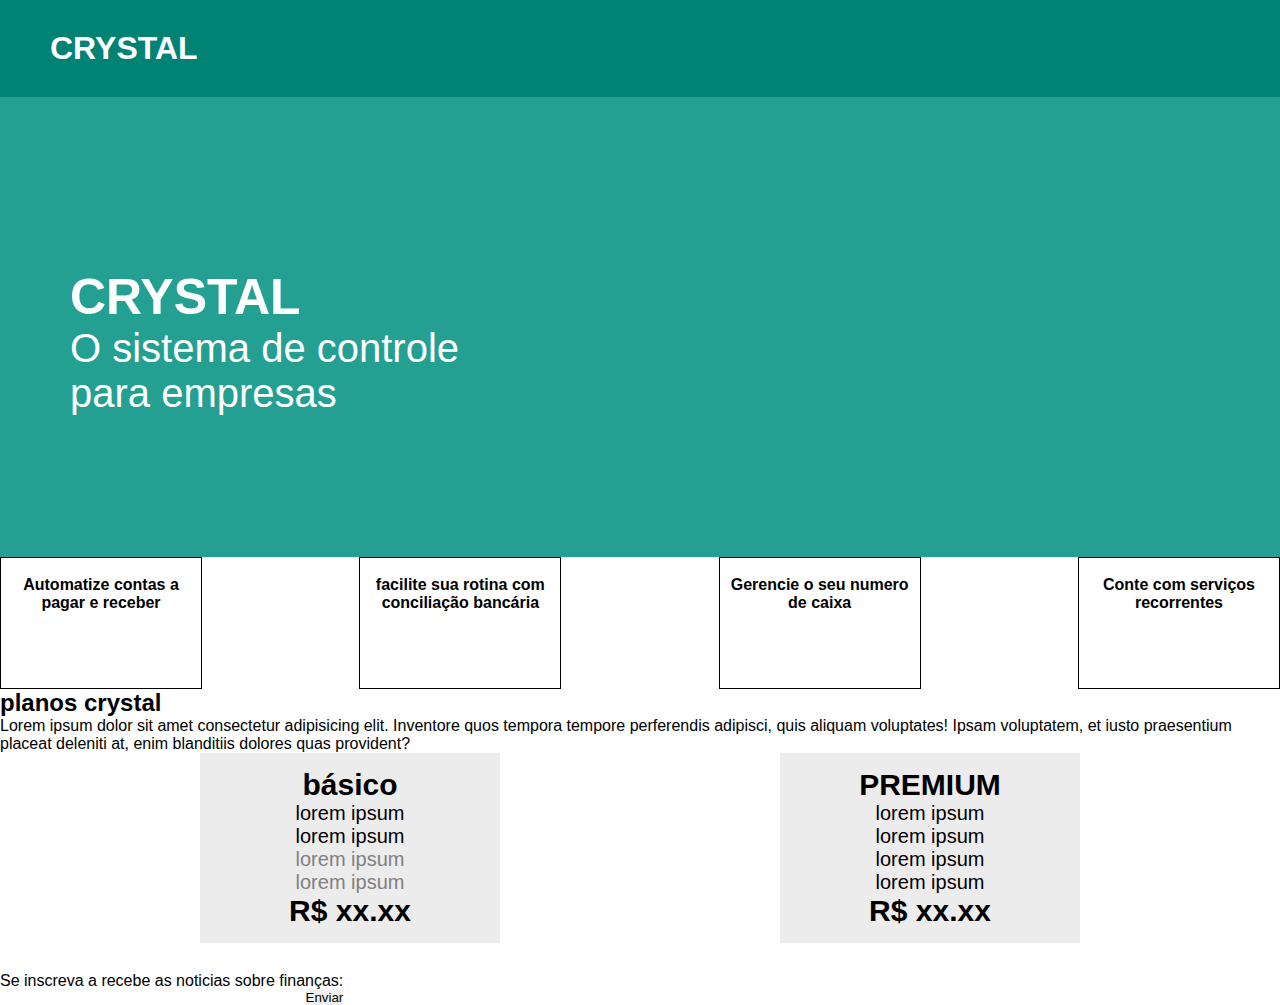
==== index.html @ 3809c92c "atualização do estilo" ====
<!DOCTYPE html>
<html lang="pt-br">
<head>
    <meta charset="UTF-8">
    <meta name="viewport" content="width=device-width, initial-scale=1.0">
    <title>CRYSTAL</title>
    <link rel="stylesheet" href="styles.css">
</head>
<body>
    <HEADER>
<Div class="logo">
    <h1>CRYSTAL</h1>
</Div>
<nav class="menu">
<a href="inicio"></a>
<a href="planos"></a>
<a href="contato"></a>
</nav>
    </HEADER>
    <main>
        <section class="container inicio">
<div>
    <h2 class="titulo-inicio">CRYSTAL</h2>
    <p class="texto-inicio">O sistema de controle para empresas</p>
</div>
<div class="imagem">
    <img src="img/mulher.png" alt="">

</div>
        </section>
        <section class="container diferente">
    <div class="caixa">
<img src="img/planner.png" alt="">
<h4>Automatize contas a pagar e receber</h4>
    </div>
<div class="caixa">
    <img src="img/check.png" alt="">
    <h4>facilite sua rotina com conciliação bancária</h4>
</div>
<div class="caixa">
<img src="img/caneta.png" alt="">
<h4>Gerencie o seu numero de caixa</h4>
</div>

<div class="caixa">
    <img src="img/calendario.png" alt="">
    <h4>Conte com serviços recorrentes</h4>

</div>


        </section>
        <section class="planos">
            <div class="conteudo">
                <h2>planos crystal</h2>
<p class="texto">Lorem ipsum dolor sit amet consectetur adipisicing elit. Inventore quos 
    tempora tempore perferendis adipisci, quis aliquam voluptates! Ipsam voluptatem,
     et iusto praesentium placeat deleniti at, enim blanditiis dolores quas provident?</p>
            </div>
<div class="container">
<div class="plano">
<h3>básico</h3>
<div class="linha clara"></div>
<p class="beneficios">lorem ipsum</p>
<p class="beneficios">lorem ipsum</p>
<p class="beneficios"> <span>lorem ipsum</span></p>
<p class="beneficios"> <span>lorem ipsum</span></p>
<h3>R$ xx.xx</h3>
</div>
<div class="plano">
    <h3>PREMIUM</h3>
<div class="linha escuro"></div>
<p class="beneficios">lorem ipsum</p>
<p class="beneficios">lorem ipsum</p>
<p class="beneficios"> lorem ipsum</p>
<p class="beneficios">lorem ipsum</p>
<h3>R$ xx.xx</h3>
</div>
</div>
        </section>
    </main>
    <FOOter class="container">
<nav class="menu">
<a href="inicio"></a>
<a href="plano"></a>
<a href="contato"></a>

<div class="news">
    <p class="texto-fim">Se inscreva a recebe as noticias sobre finanças:</p>
    <div class="container">
        <input type="email">
        <button>Enviar</button>

    </div>
</div>
</nav>
    </FOOter>

</body>
</html>
---- styles.css ----
* {
    margin: 0;
    border: 0;
    padding: 0;
    font-family: 'Lucida Sans', 'Lucida Sans Regular', 'Lucida Grande', 'Lucida Sans Unicode', Geneva, Verdana, sans-serif;

}
.container{
    display: flex;
    align-items: center;
    justify-content: space-between;
}
header {
    background-color: #008374;
    display: flex;
    align-items: center;
    justify-content: space-between;
    color: white;
    padding: 30px 50px;
}
a {
    text-decoration: none;
    color: white;
    font-size: 25px;
    margin: 15px;
}
.inicio {
    background-color: #23A092;
    color: white;
    padding: 30px 70px 0;
    height: 430px;
}
.titulo-inicio{
    font-size: 50px;
}
.texto-inicio{
    font-size: 40px;
    width: 70%;
}
.caixa{
    border: 1px solid black;
    width: 200px;
    height: 130px;
    flex-direction: column;
    justify-content: space-around;
    align-items: center;
}
h4 {
    text-align: center;
}
. diferente {
    margin: 80px 200px;
}
.plano {
    background-color: #EDECEC;
    width: 300px;
    display: flex;
    flex-direction: column;
    align-items: center;
    padding: 15px 0px;
}
.Linha {
    height: 20px;
    width: 300px;
    margin: 10px 0;
}
.clara{
    background-color: #f6a256;
}
.escuro {
    background-color: #ff912d;
}
h3 {
    font-size: 30px;
}
.planos .container {
    margin: 0 200px;
}
.beneficios {
    font-size: 20px;
}
span {
    color: grey;
}
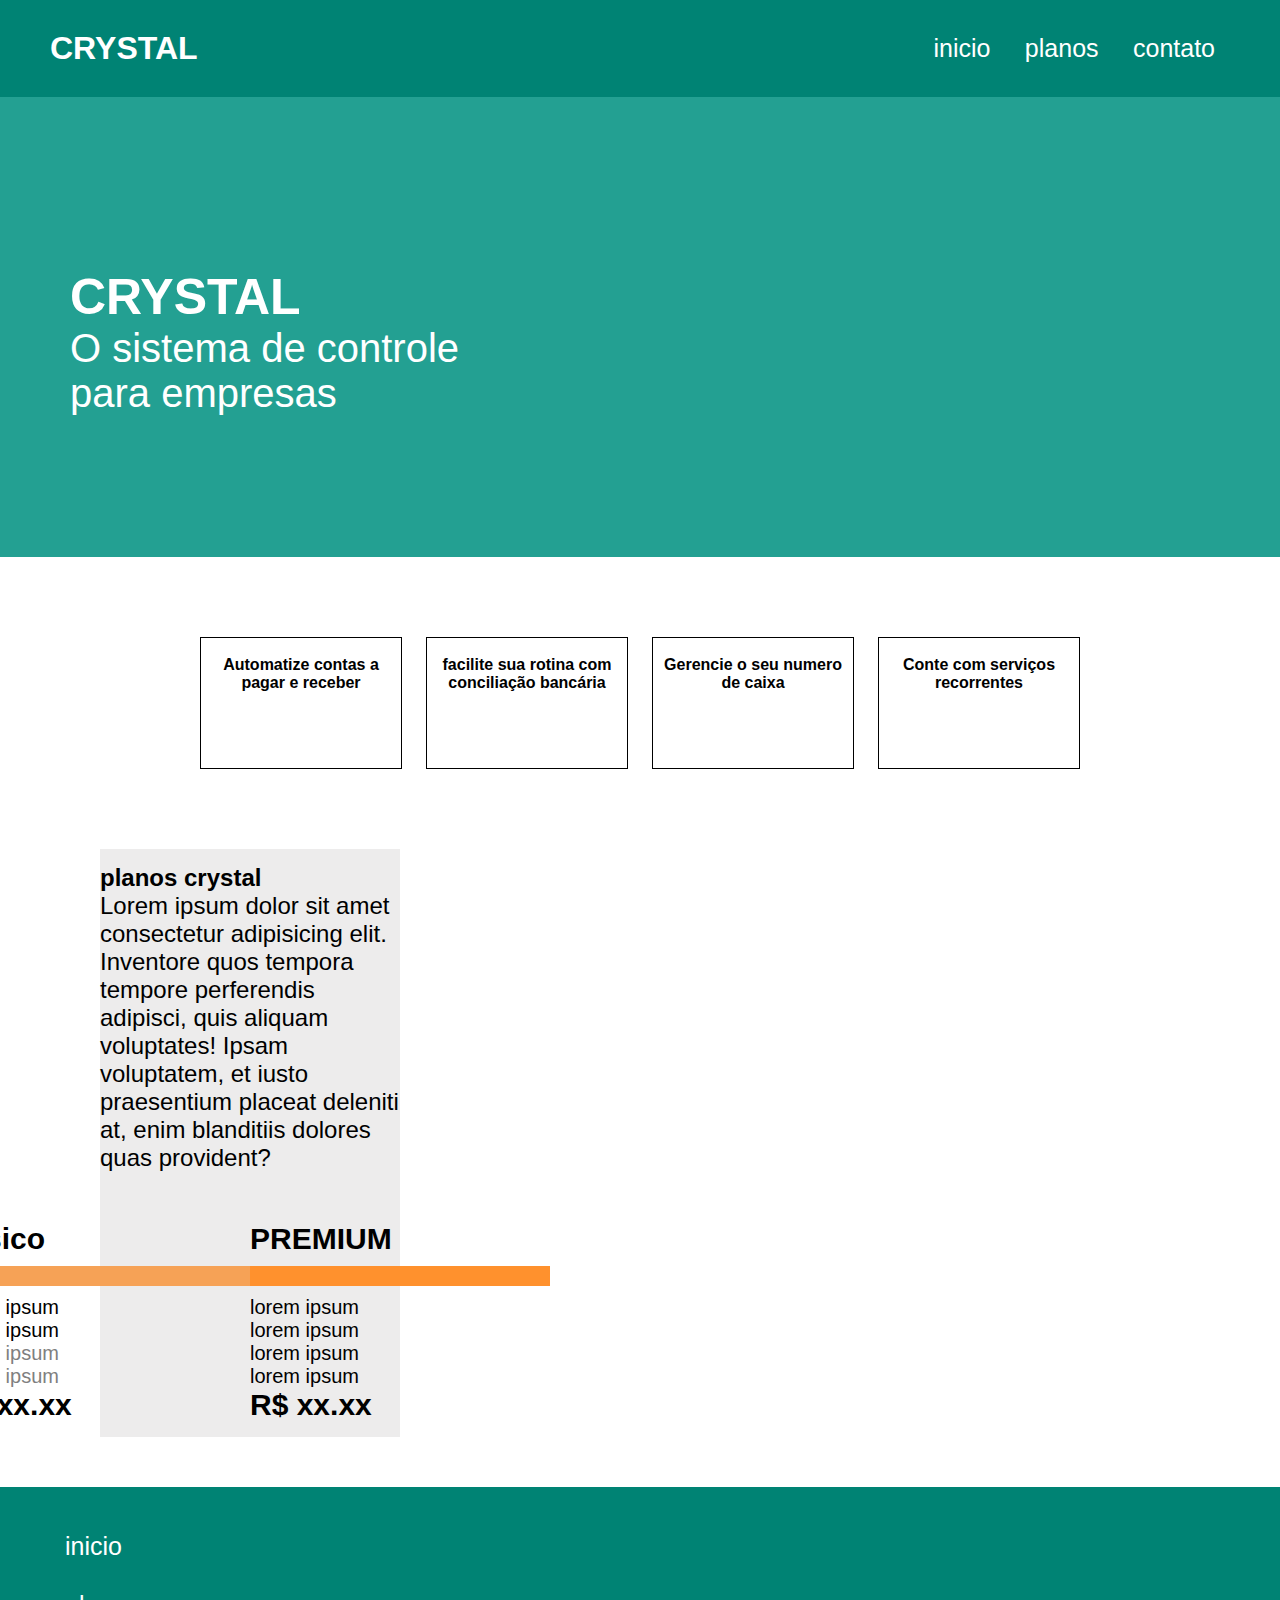
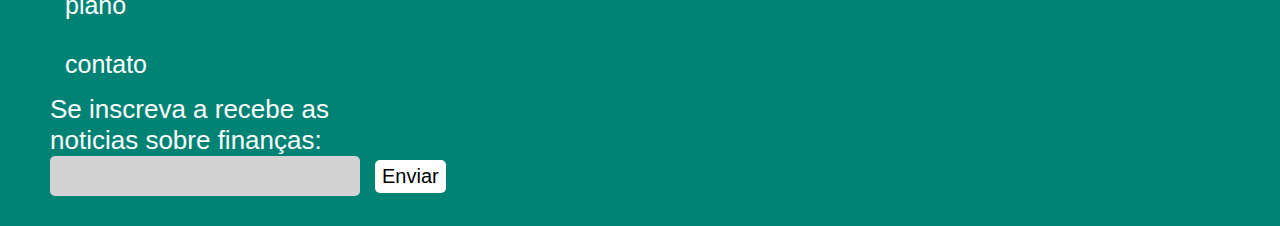
==== commit 4cbe361b: "update html e css" ====
--- a/index.html
+++ b/index.html
@@ -12,9 +12,9 @@
     <h1>CRYSTAL</h1>
 </Div>
 <nav class="menu">
-<a href="inicio"></a>
-<a href="planos"></a>
-<a href="contato"></a>
+<a href="index.html">inicio</a>
+<a href="#planos">planos</a>
+<a href="contato.html">contato</a>
 </nav>
     </HEADER>
     <main>
@@ -50,7 +50,7 @@
 
 
         </section>
-        <section class="planos">
+        <section class="planos" id="planos">
             <div class="conteudo">
                 <h2>planos crystal</h2>
 <p class="texto">Lorem ipsum dolor sit amet consectetur adipisicing elit. Inventore quos 
@@ -60,7 +60,7 @@
 <div class="container">
 <div class="plano">
 <h3>básico</h3>
-<div class="linha clara"></div>
+<div class="Linha clara"></div>
 <p class="beneficios">lorem ipsum</p>
 <p class="beneficios">lorem ipsum</p>
 <p class="beneficios"> <span>lorem ipsum</span></p>
@@ -69,7 +69,7 @@
 </div>
 <div class="plano">
     <h3>PREMIUM</h3>
-<div class="linha escuro"></div>
+<div class="Linha escuro"></div>
 <p class="beneficios">lorem ipsum</p>
 <p class="beneficios">lorem ipsum</p>
 <p class="beneficios"> lorem ipsum</p>
@@ -81,9 +81,9 @@
     </main>
     <FOOter class="container">
 <nav class="menu">
-<a href="inicio"></a>
-<a href="plano"></a>
-<a href="contato"></a>
+<a href="">inicio</a>
+<a href="">plano</a>
+<a href="">contato</a>
 
 <div class="news">
     <p class="texto-fim">Se inscreva a recebe as noticias sobre finanças:</p>
--- a/styles.css
+++ b/styles.css
@@ -10,7 +10,7 @@
     align-items: center;
     justify-content: space-between;
 }
-header {
+header, footer {
     background-color: #008374;
     display: flex;
     align-items: center;
@@ -38,20 +38,21 @@
     width: 70%;
 }
 .caixa{
+    text-align: center;
     border: 1px solid black;
     width: 200px;
     height: 130px;
     flex-direction: column;
-    justify-content: space-around;
+    justify-content: center;
     align-items: center;
 }
 h4 {
     text-align: center;
 }
-. diferente {
+.diferente {
     margin: 80px 200px;
 }
-.plano {
+.planos {
     background-color: #EDECEC;
     width: 300px;
     display: flex;
@@ -73,6 +74,10 @@
 h3 {
     font-size: 30px;
 }
+.planos {
+    margin: 0 100px 50px;
+}
+
 .planos .container {
     margin: 0 200px;
 }
@@ -82,3 +87,63 @@
 span {
     color: grey;
 }
+.texto {
+    font-size: 24px;
+    margin-bottom: 50px;
+}
+footer nav {
+    display: flex;
+    flex-direction: column;
+    align-items: flex-start;
+}
+input {
+    width: 300px;
+    height: 30px;
+    font-size: 20px;
+    border-radius: 5px;
+    padding: 3px;
+    background-color: lightgray;
+    margin-right: 15px;
+}
+button {
+    padding: 5px 7px;
+    border-radius: 5px;
+    font-size: 20px;
+    background-color: white;
+}
+
+.texto-fim{
+    font-size: 26px;
+}
+.news {
+    width: 370px;
+}
+form {
+    display: flex;
+    flex-direction: column;
+    align-items: flex-start;
+}
+.contato {
+    background-color: #23A092;
+    padding: 0 100px;
+    height: 500px;
+    display: flex;
+    align-items: center;
+}
+label {
+    color: white;
+    font-size: 30px;
+}
+ input {
+    background: color #E8E8E8; 
+    font-size: 25px;
+    padding: 5px;
+ }
+ a:hover {
+color:black;
+font-size: 30px;
+
+ }
+ img:hover{
+    scale: 2;
+ }